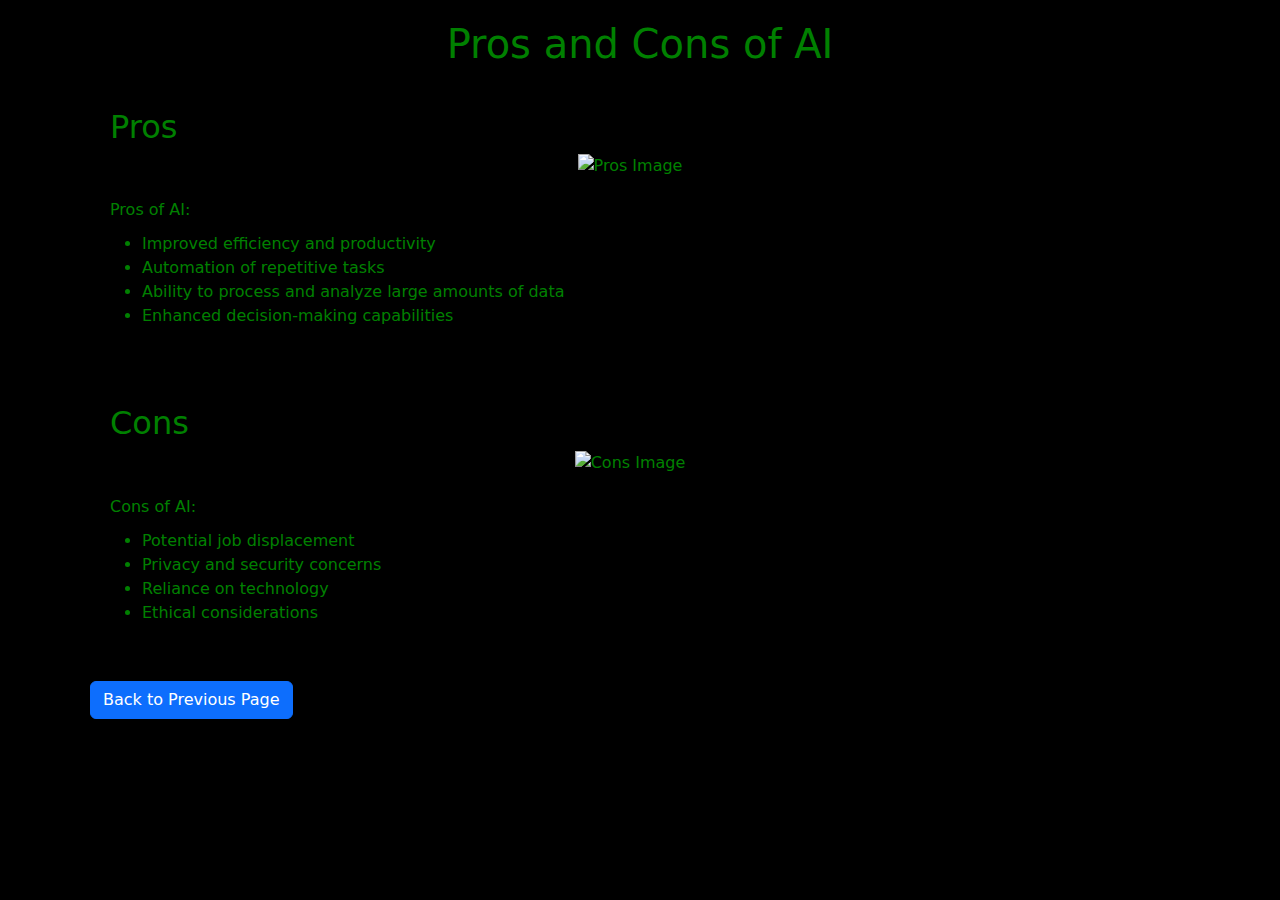
==== prosandcons.html @ 6ee7ae43 "update prosandcons" ====
<!DOCTYPE html>
<html>
<head>
  <title>Pros and Cons of AI</title>
  <link rel="stylesheet" href="https://stackpath.bootstrapcdn.com/bootstrap/5.0.0-alpha1/css/bootstrap.min.css">
  <style>
    body {
      background-color: black;
      color: green;
    }

    .container {
      padding: 20px;
    }

    h1 {
      text-align: center;
      margin-bottom: 20px;
    }

    .pros-cons {
      background-color: black;
      color: green;
      padding: 20px;
      margin-bottom: 20px;
    }

    .pros-cons h2 {
      color: green;
    }

    .pros-cons p {
      margin-bottom: 10px;
    }

    .pros-cons .image-container {
      display: flex;
      justify-content: center;
      margin-bottom: 20px;
    }

    .pros-cons img {
      max-width: 100%;
      height: auto;
      margin-right: 20px;
    }

    .back-button {
      margin-bottom: 20px;
    }
  </style>
</head>
<body>
  <div class="container">
    <h1>Pros and Cons of AI</h1>

    <div class="pros-cons">
      <h2>Pros</h2>
      <div class="image-container">
        <img src="image5.jpg" alt="Pros Image">
      </div>
      <p>Pros of AI:</p>
      <ul>
        <li>Improved efficiency and productivity</li>
        <li>Automation of repetitive tasks</li>
        <li>Ability to process and analyze large amounts of data</li>
        <li>Enhanced decision-making capabilities</li>
      </ul>
    </div>

    <div class="pros-cons">
      <h2>Cons</h2>
      <div class="image-container">
        <img src="image6.jpg" alt="Cons Image">
      </div>
      <p>Cons of AI:</p>
      <ul>
        <li>Potential job displacement</li>
        <li>Privacy and security concerns</li>
        <li>Reliance on technology</li>
        <li>Ethical considerations</li>
      </ul>
    </div>

    <a href="javascript:history.back()" class="btn btn-primary back-button">Back to Previous Page</a>
  </div>

  <script src="https://stackpath.bootstrapcdn.com/bootstrap/5.0.0-alpha1/js/bootstrap.bundle.min.js"></script>
</body>
</html>
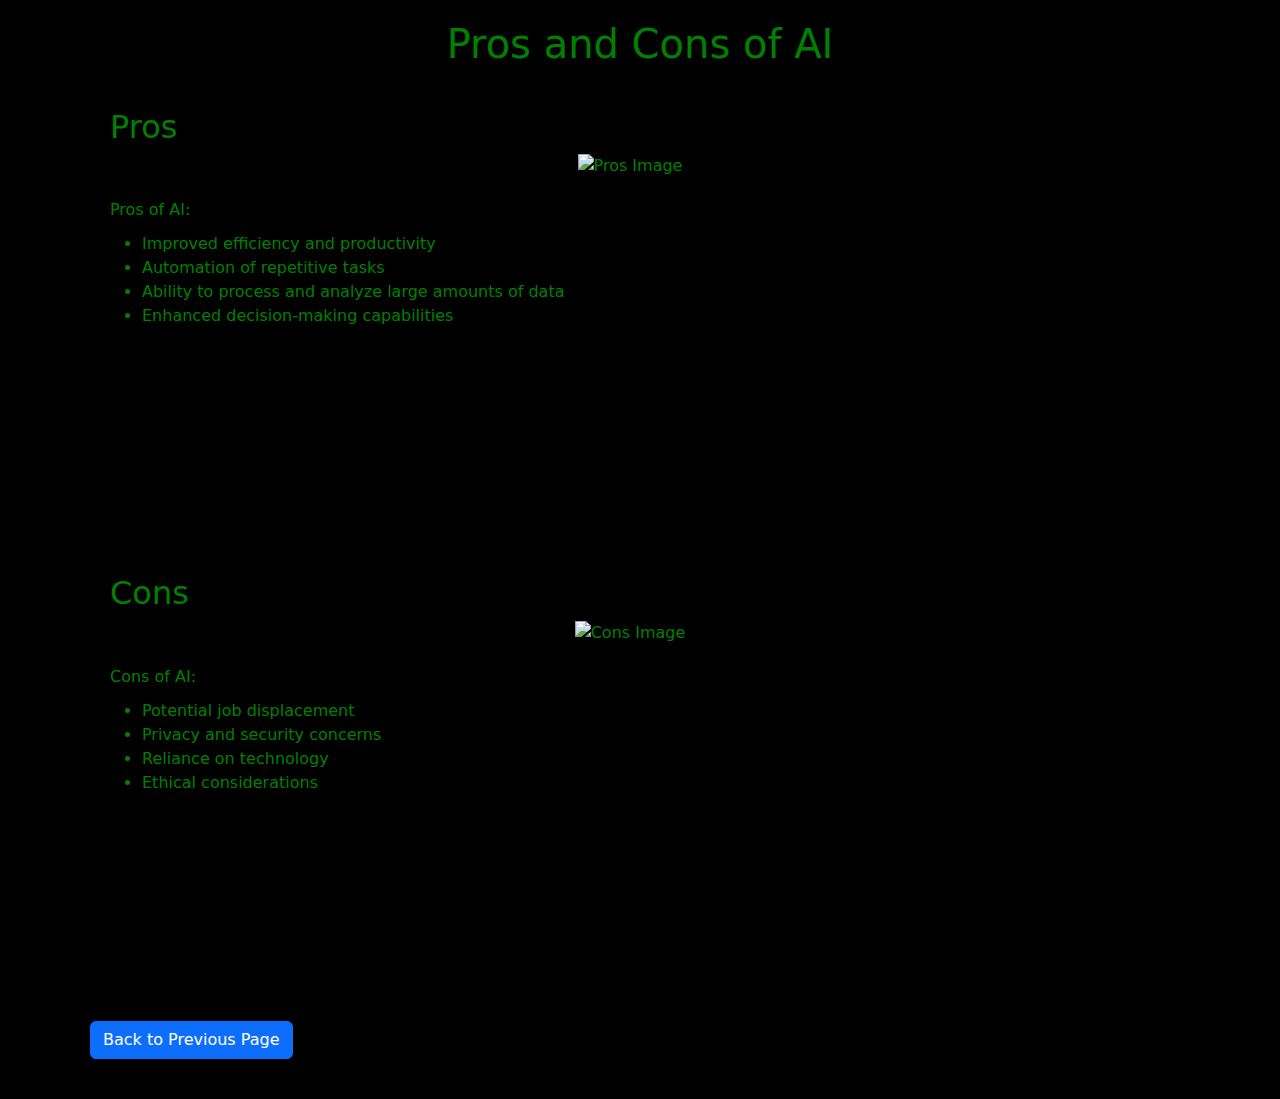
==== commit 89fd8a79: "commit prosandcons" ====
--- a/prosandcons.html
+++ b/prosandcons.html
@@ -45,6 +45,17 @@
       margin-right: 20px;
     }
 
+    .pros-cons .video-container {
+      display: flex;
+      justify-content: center;
+      margin-bottom: 20px;
+    }
+
+    .pros-cons .video-container iframe {
+      max-width: 100%;
+      height: auto;
+    }
+
     .back-button {
       margin-bottom: 20px;
     }
@@ -57,7 +68,7 @@
     <div class="pros-cons">
       <h2>Pros</h2>
       <div class="image-container">
-        <img src="image5.jpg" alt="Pros Image">
+        <img src="image5.png" alt="Pros Image">
       </div>
       <p>Pros of AI:</p>
       <ul>
@@ -66,12 +77,15 @@
         <li>Ability to process and analyze large amounts of data</li>
         <li>Enhanced decision-making capabilities</li>
       </ul>
+      <div class="video-container">
+        <iframe width="560" height="315" src="https://www.youtube.com/embed/VIDEO_ID" frameborder="0" allow="accelerometer; autoplay; encrypted-media; gyroscope; picture-in-picture" allowfullscreen></iframe>
+      </div>
     </div>
 
     <div class="pros-cons">
       <h2>Cons</h2>
       <div class="image-container">
-        <img src="image6.jpg" alt="Cons Image">
+        <img src="image6.png" alt="Cons Image">
       </div>
       <p>Cons of AI:</p>
       <ul>
@@ -80,11 +94,14 @@
         <li>Reliance on technology</li>
         <li>Ethical considerations</li>
       </ul>
+      <div class="video-container">
+        <iframe width="560" height="315" src="https://youtu.be/g1SKZRQUmzo" frameborder="0" allow="accelerometer; autoplay; encrypted-media; gyroscope; picture-in-picture" allowfullscreen></iframe>
+      </div>
     </div>
 
     <a href="javascript:history.back()" class="btn btn-primary back-button">Back to Previous Page</a>
   </div>
 
-  <script src="https://stackpath.bootstrapcdn.com/bootstrap/5.0.0-alpha1/js/bootstrap.bundle.min.js"></script>
+  <script src="https://stackpath.bootstrapcdn.com/bootstrap/5.0.0-alpha1/js/bootstrap.min.js"></script>
 </body>
 </html>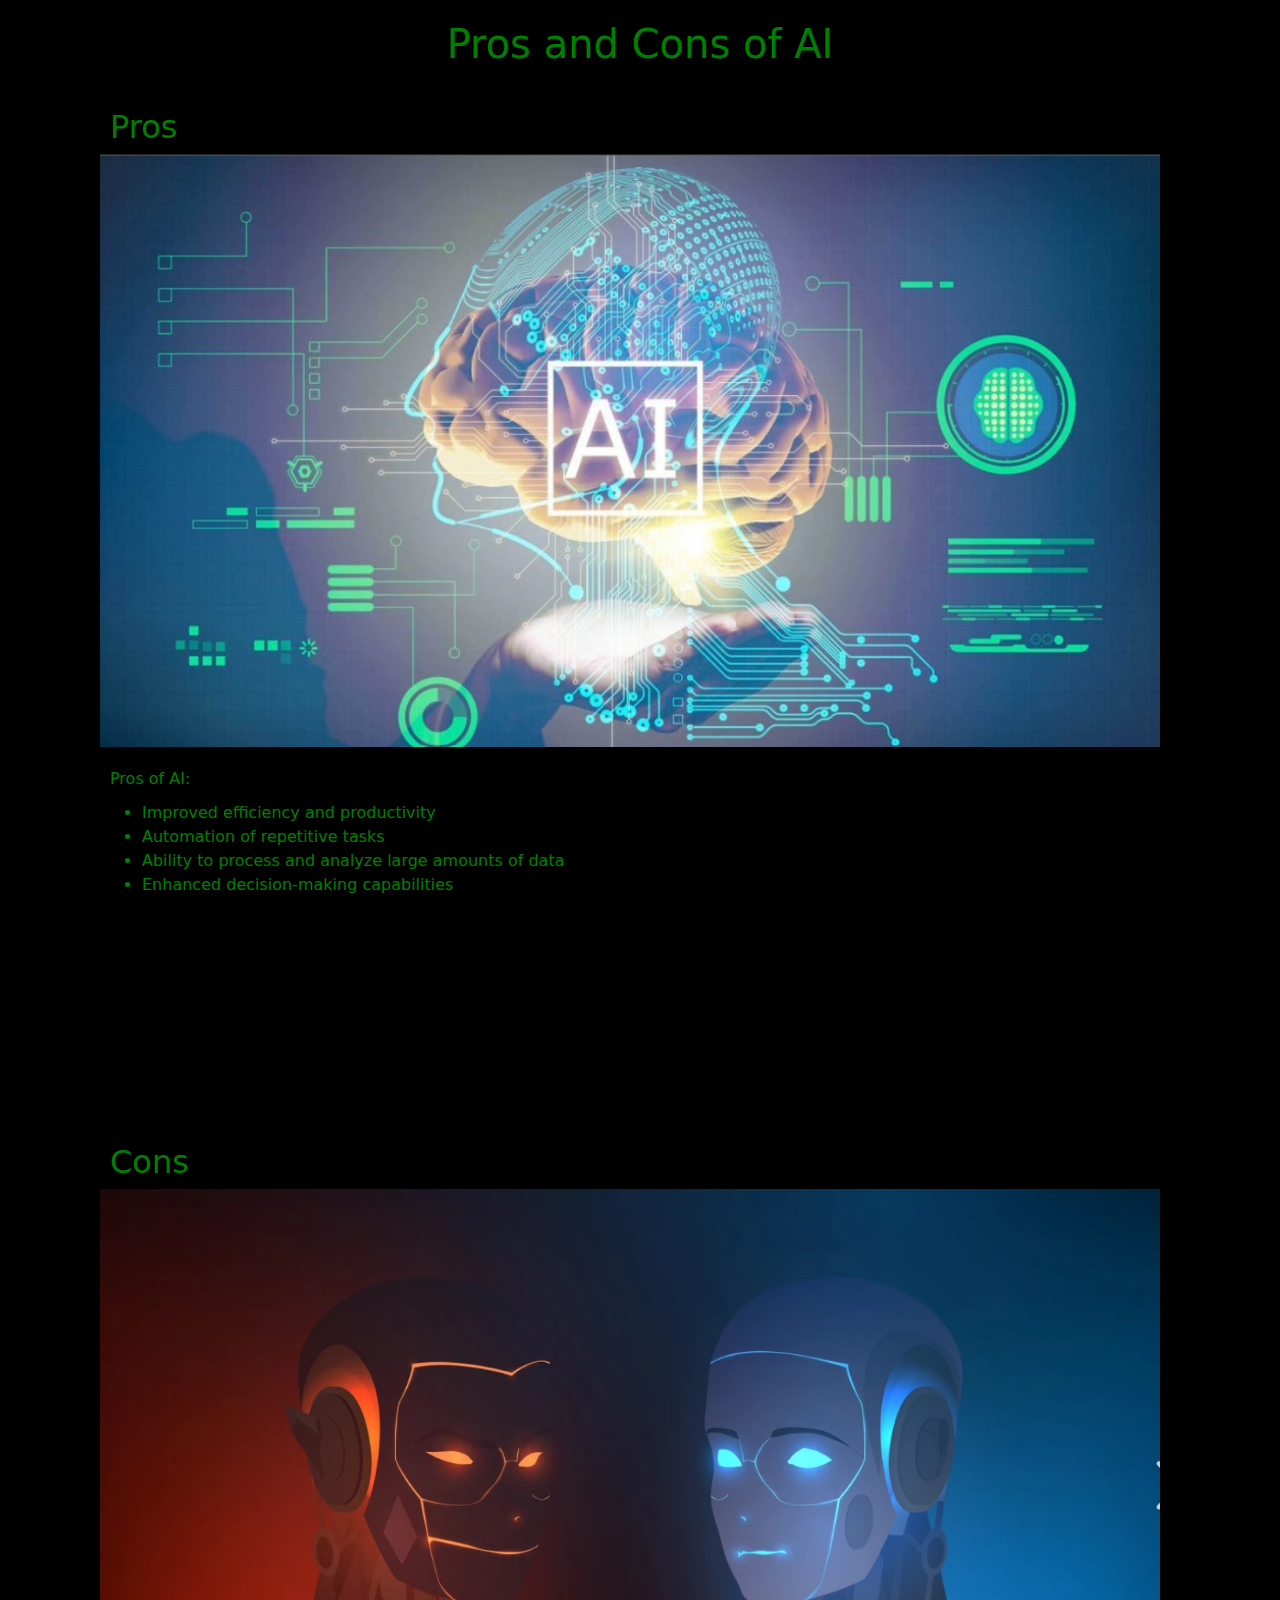
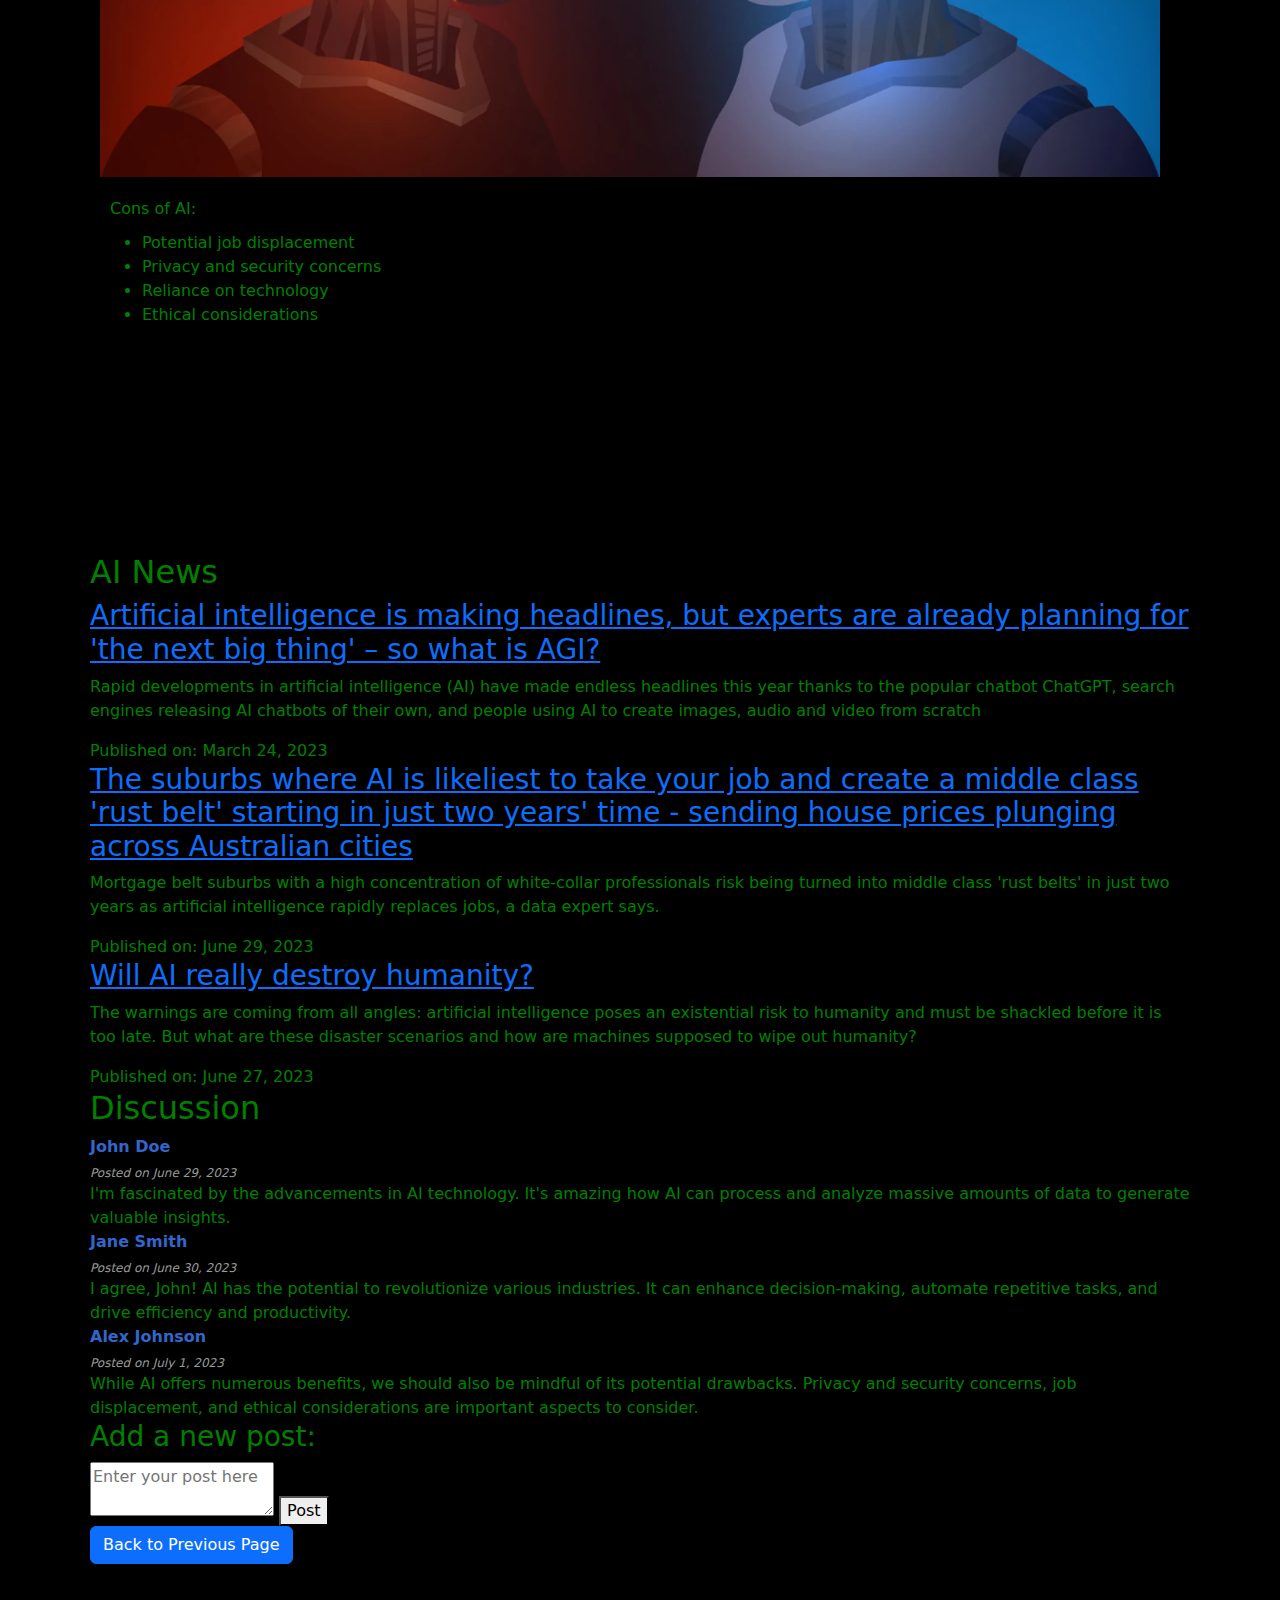
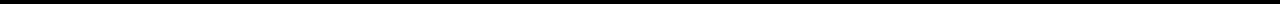
==== commit b593488e: "update discussion" ====
--- a/prosandcons.html
+++ b/prosandcons.html
@@ -68,7 +68,7 @@
     <div class="pros-cons">
       <h2>Pros</h2>
       <div class="image-container">
-        <img src="image5.png" alt="Pros Image">
+        <img src="images/image6.png" alt="Pros Image">
       </div>
       <p>Pros of AI:</p>
       <ul>
@@ -78,14 +78,14 @@
         <li>Enhanced decision-making capabilities</li>
       </ul>
       <div class="video-container">
-        <iframe width="560" height="315" src="https://www.youtube.com/embed/VIDEO_ID" frameborder="0" allow="accelerometer; autoplay; encrypted-media; gyroscope; picture-in-picture" allowfullscreen></iframe>
+     <iframe width="560" height="840" src="https://www.youtube.com/embed/g1SKZRQUmzo" title="YouTube video player" frameborder="0" allow="accelerometer; autoplay; clipboard-write; encrypted-media; gyroscope; picture-in-picture; web-share" allowfullscreen></iframe>
       </div>
     </div>
 
     <div class="pros-cons">
       <h2>Cons</h2>
       <div class="image-container">
-        <img src="image6.png" alt="Cons Image">
+        <img src="images/image5.png" alt="Cons Image">
       </div>
       <p>Cons of AI:</p>
       <ul>
@@ -95,13 +95,106 @@
         <li>Ethical considerations</li>
       </ul>
       <div class="video-container">
-        <iframe width="560" height="315" src="https://youtu.be/g1SKZRQUmzo" frameborder="0" allow="accelerometer; autoplay; encrypted-media; gyroscope; picture-in-picture" allowfullscreen></iframe>
-      </div>
-    </div>
-
+      <iframe width="560" height="840" src="https://www.youtube.com/embed/RzkD_rTEBYs" title="YouTube video player" frameborder="0" allow="accelerometer; autoplay; clipboard-write; encrypted-media; gyroscope; picture-in-picture; web-share" allowfullscreen></iframe>
+      </div> 
+    </div>
+    
+   <div class="news-section">
+  <h2>AI News</h2>
+  <div class="article-list">
+    <div class="article">
+      <h3><a href="https://www.abc.net.au/news/2023-03-24/what-is-agi-artificial-general-intelligence-ai-experts-risks/102035132">Artificial intelligence is making headlines, but experts are already planning for 'the next big thing' – so what is AGI?</a></h3>
+      <p>Rapid developments in artificial intelligence (AI) have made endless headlines this year thanks to the popular chatbot ChatGPT, search engines releasing AI chatbots of their own, and people using AI to create images, audio and video from scratch</p>
+      <span class="meta">Published on: March 24, 2023</span>
+    </div>
+    <div class="article">
+      <h3><a href="https://www.dailymail.co.uk/news/article-12241177/The-Australian-suburbs-AI-likely-jobs-create-middle-class-rust-belt.html">The suburbs where AI is likeliest to take your job and create a middle class 'rust belt' starting in just two years' time - sending house prices plunging across Australian cities</a></h3>
+      <p>Mortgage belt suburbs with a high concentration of white-collar professionals risk being turned into middle class 'rust belts' in just two years as artificial intelligence rapidly replaces jobs, a data expert says.</p>
+      <span class="meta">Published on: June 29, 2023</span>
+    </div>
+    <!-- Add more articles here -->
+	<div class="article">
+      <h3><a href="https://www.news.com.au/breaking-news/will-ai-really-destroy-humanity/news-story/38384a79b49719ddec2df5fd81d58c65">Will AI really destroy humanity?</a></h3>
+      <p>The warnings are coming from all angles: artificial intelligence poses an existential risk to humanity and must be shackled before it is too late.
+
+But what are these disaster scenarios and how are machines supposed to wipe out humanity?</p>
+      <span class="meta">Published on: June 27, 2023</span>
+    </div>
+  </div>
+</div>
+  <script src="https://stackpath.bootstrapcdn.com/bootstrap/5.0.0-alpha1/js/bootstrap.min.js"></script>
+
+<style>
+  /* Existing styles */
+
+  .discussion {
+    /* ... */
+  }
+
+  .post {
+    /* ... */
+  }
+
+  .author {
+    /* Style for author name */
+    font-weight: bold;
+    color: #3366cc; /* Dark blue */
+    margin-bottom: 5px;
+  }
+
+  .timestamp {
+    /* Style for timestamp */
+    color: #999; /* Light gray */
+    font-style: italic;
+    font-size: 12px;
+  }
+
+  .content {
+    /* ... */
+  }
+
+  .post-form {
+    /* ... */
+  }
+</style>
+
+<div class="discussion">
+  <h2>Discussion</h2>
+
+  <div class="post">
+    <div class="author">John Doe</div>
+    <div class="timestamp">Posted on June 29, 2023</div>
+    <div class="content">
+      I'm fascinated by the advancements in AI technology. It's amazing how AI can process and analyze massive amounts of data to generate valuable insights.
+    </div>
+  </div>
+
+  <div class="post">
+    <div class="author">Jane Smith</div>
+    <div class="timestamp">Posted on June 30, 2023</div>
+    <div class="content">
+      I agree, John! AI has the potential to revolutionize various industries. It can enhance decision-making, automate repetitive tasks, and drive efficiency and productivity.
+    </div>
+  </div>
+
+  <div class="post">
+    <div class="author">Alex Johnson</div>
+    <div class="timestamp">Posted on July 1, 2023</div>
+    <div class="content">
+      While AI offers numerous benefits, we should also be mindful of its potential drawbacks. Privacy and security concerns, job displacement, and ethical considerations are important aspects to consider.
+    </div>
+  </div>
+
+  <!-- Add more posts here -->
+
+  <div class="post-form">
+    <h3>Add a new post:</h3>
+    <textarea placeholder="Enter your post here"></textarea>
+    <button type="submit">Post</button>
+  </div>
+</div>
     <a href="javascript:history.back()" class="btn btn-primary back-button">Back to Previous Page</a>
-  </div>
-
   <script src="https://stackpath.bootstrapcdn.com/bootstrap/5.0.0-alpha1/js/bootstrap.min.js"></script>
+  
 </body>
 </html>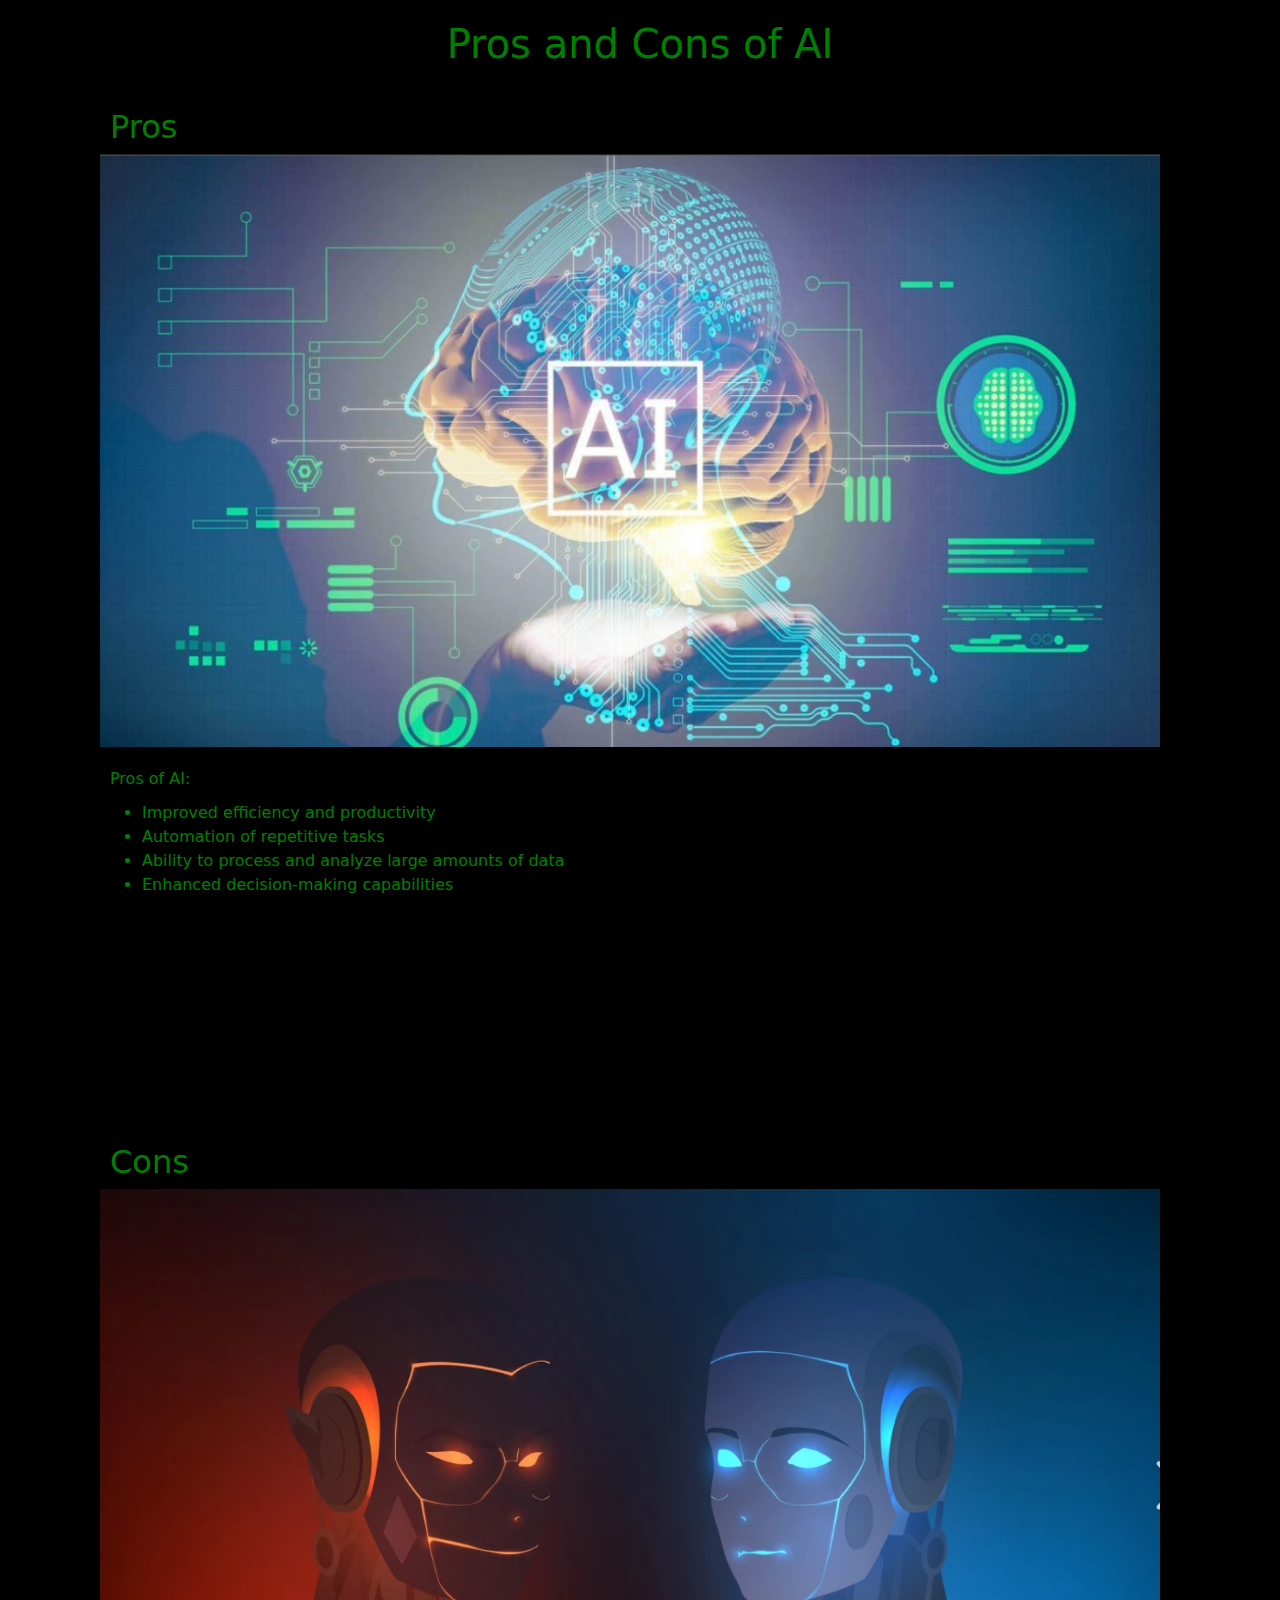
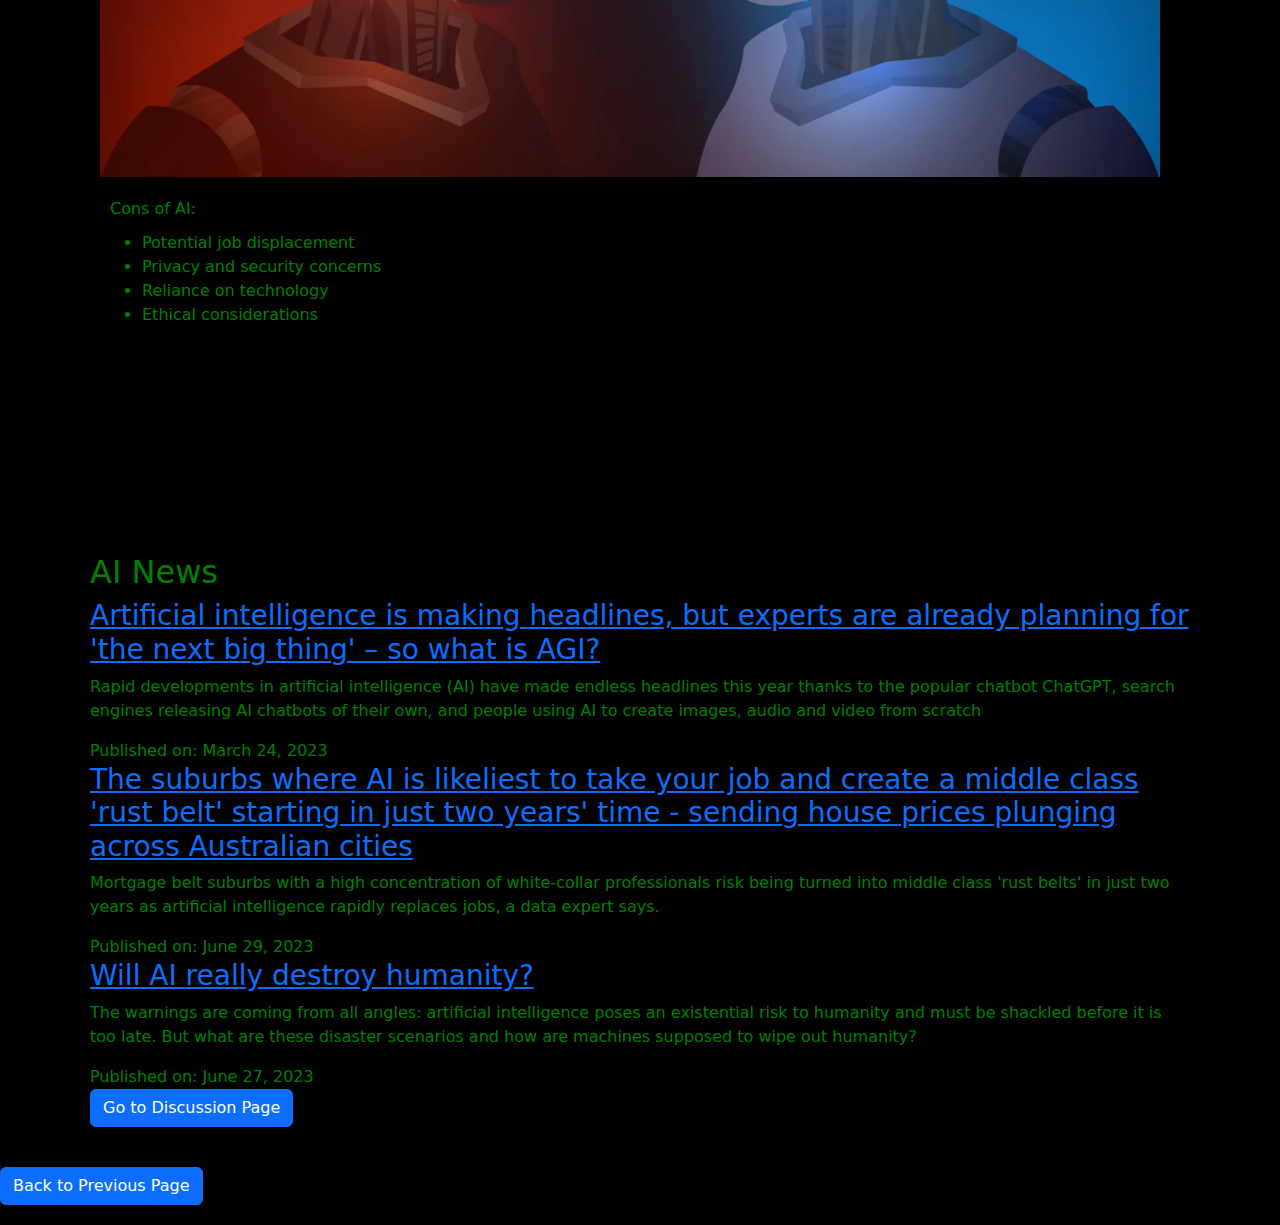
==== commit 9aa50ce3: "update index.html" ====
--- a/prosandcons.html
+++ b/prosandcons.html
@@ -122,77 +122,10 @@
     </div>
   </div>
 </div>
-  <script src="https://stackpath.bootstrapcdn.com/bootstrap/5.0.0-alpha1/js/bootstrap.min.js"></script>
 
-<style>
-  /* Existing styles */
-
-  .discussion {
-    /* ... */
-  }
-
-  .post {
-    /* ... */
-  }
-
-  .author {
-    /* Style for author name */
-    font-weight: bold;
-    color: #3366cc; /* Dark blue */
-    margin-bottom: 5px;
-  }
-
-  .timestamp {
-    /* Style for timestamp */
-    color: #999; /* Light gray */
-    font-style: italic;
-    font-size: 12px;
-  }
-
-  .content {
-    /* ... */
-  }
-
-  .post-form {
-    /* ... */
-  }
-</style>
-
-<div class="discussion">
-  <h2>Discussion</h2>
-
-  <div class="post">
-    <div class="author">John Doe</div>
-    <div class="timestamp">Posted on June 29, 2023</div>
-    <div class="content">
-      I'm fascinated by the advancements in AI technology. It's amazing how AI can process and analyze massive amounts of data to generate valuable insights.
-    </div>
+  <a href="file:///G:/Shared%20drives/2023%20Information%20Software%20Technology/Cameron.Ly/MyFirstWebsite/2023IST-Website-Cameron.Ly/discussion.html" class="btn btn-primary back-button">Go to Discussion Page</a>
   </div>
 
-  <div class="post">
-    <div class="author">Jane Smith</div>
-    <div class="timestamp">Posted on June 30, 2023</div>
-    <div class="content">
-      I agree, John! AI has the potential to revolutionize various industries. It can enhance decision-making, automate repetitive tasks, and drive efficiency and productivity.
-    </div>
-  </div>
-
-  <div class="post">
-    <div class="author">Alex Johnson</div>
-    <div class="timestamp">Posted on July 1, 2023</div>
-    <div class="content">
-      While AI offers numerous benefits, we should also be mindful of its potential drawbacks. Privacy and security concerns, job displacement, and ethical considerations are important aspects to consider.
-    </div>
-  </div>
-
-  <!-- Add more posts here -->
-
-  <div class="post-form">
-    <h3>Add a new post:</h3>
-    <textarea placeholder="Enter your post here"></textarea>
-    <button type="submit">Post</button>
-  </div>
-</div>
     <a href="javascript:history.back()" class="btn btn-primary back-button">Back to Previous Page</a>
   <script src="https://stackpath.bootstrapcdn.com/bootstrap/5.0.0-alpha1/js/bootstrap.min.js"></script>
   
